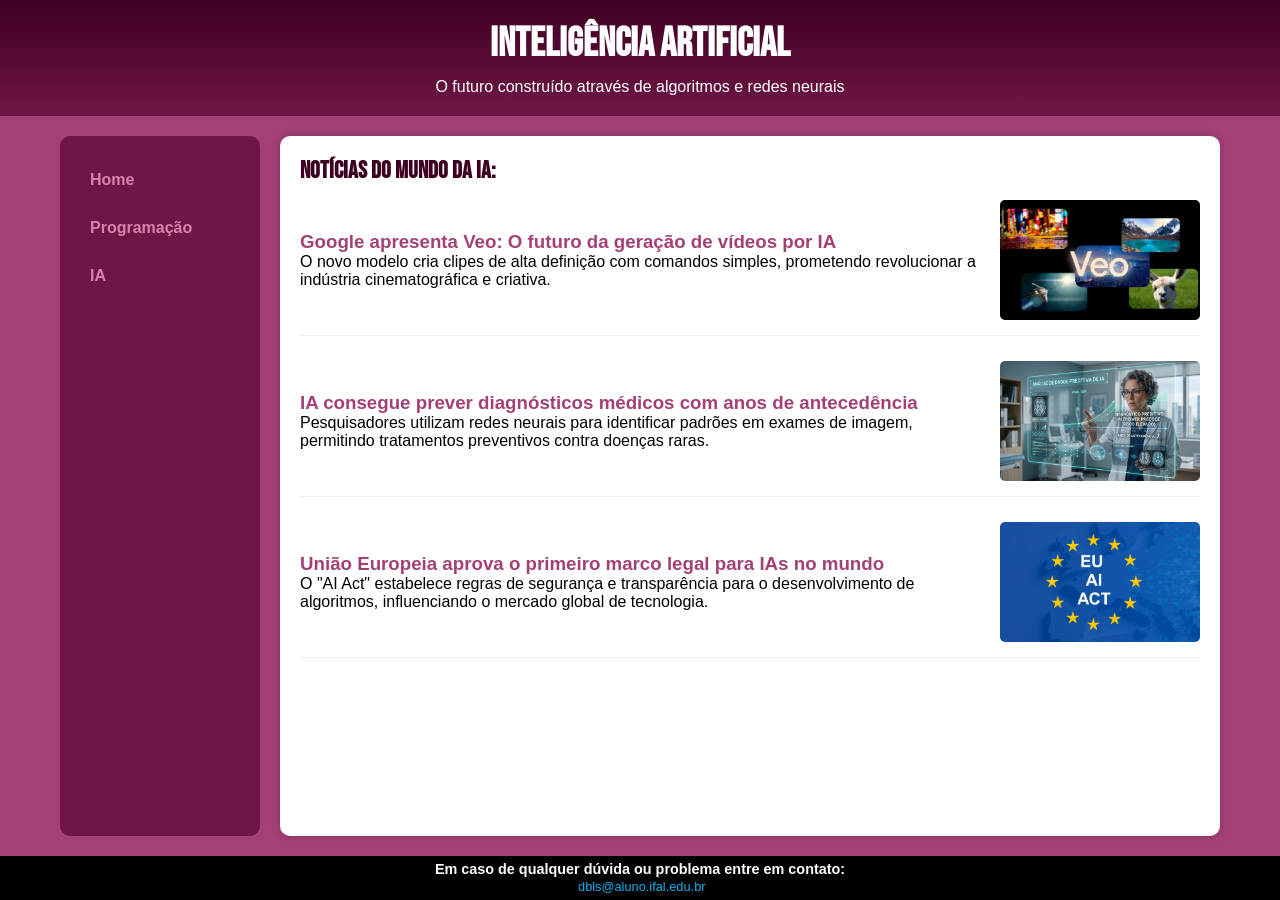
==== ia/ia.html @ 6ab40ae8 "Finalizando a primeira parte do site" ====
<!DOCTYPE html>
<html lang="pt-br">
<head>
  <meta charset="UTF-8" />
  <meta name="viewport" content="width=device-width, initial-scale=1.0" />
  <title>Meu Site</title>
  <link rel="shortcut icon" href="../imagens-gerais/favicon.ico" type="image/x-icon">
  <link rel="stylesheet" href="../style.css" />
  <link href="https://fonts.googleapis.com/css2?family=Bebas+Neue&display=swap" rel="stylesheet" />
</head>
<body class="ia">
  <header>
    <h1>INTELIGÊNCIA ARTIFICIAL</h1>
    <p>O futuro construído através de algoritmos e redes neurais</p>
  </header>

  <div class="container-conteudo">
    <nav class="ia">
      <a href="../index.html">Home</a>
      <a href="../programacao/programacao.html">Programação</a>
      <a href="ia.html">IA</a>
    </nav>
    <main>
      <h2>NOTÍCIAS DO MUNDO DA IA:</h2>
      <article class="materia">
        <div>
            <a href="veo/veo.html"><h3>Google apresenta Veo: O futuro da geração de vídeos por IA</h3></a>
            <p>O novo modelo cria clipes de alta definição com comandos simples, prometendo revolucionar a indústria cinematográfica e criativa.</p>
        </div>
        <img src="veo/imagens/Veo.jpg" alt="Veo">
      </article>
            <article class="materia">
        <div>
            <a href="diagnosticos/diagnosticos.html"><h3>IA consegue prever diagnósticos médicos com anos de antecedência</h3></a>
            <p>Pesquisadores utilizam redes neurais para identificar padrões em exames de imagem, permitindo tratamentos preventivos contra doenças raras.</p>
        </div>
        <img src="diagnosticos/imagens/diagnostico.png">
      </article>
            <article class="materia">
        <div>
            <a href="ai_act/ai_act.html"><h3>União Europeia aprova o primeiro marco legal para IAs no mundo</h3></a>
            <p>O "AI Act" estabelece regras de segurança e transparência para o desenvolvimento de algoritmos, influenciando o mercado global de tecnologia.</p>
        </div>
        <img src="ai_act/imagens/ai-act.webp" alt="EU Ai Act">
      </article>
  </div>
</main>

  <footer>
    <h1>Em caso de qualquer dúvida ou problema entre em contato:</h1>
    <a><img src="imagens/email_logo.png" width="10px" alt="" style="border-radius: 50%;"> dbls@aluno.ifal.edu.br</a>
  </footer>
</body>
</html>
---- style.css ----
@charset "UTF-8";

@import url('https://fonts.googleapis.com/css2?family=Bebas+Neue&display=swap');

:root {
    /* Paletas de Cores */
    --cor-home-0: #0FB2F2;
    --cor-home-1: #3297BF;
    --cor-home-2: #41778C;
    --cor-home-3: #3B5159;
    --cor-home-4: #2C3133;

    --cor-programacao-0: #F2AB27;
    --cor-programacao-1: #F28C0F;
    --cor-programacao-2: #F25D07;
    --cor-programacao-3: #BF1506;
    --cor-programacao-4: #590202;

    --cor-ia-0: #701646;
    --cor-ia-1: #A34176;
    --cor-ia-2: #3D0021;
    --cor-ia-3: #D681AE;
    --cor-ia-4: #FFCCE7;

    --fonte-padrao: Arial, Helvetica, sans-serif;
    --fonte-destaque: 'Bebas Neue', sans-serif;
}

* {
    margin: 0;
    padding: 0;
    box-sizing: border-box;
}

/* 1. ESTRUTURA PARA FOOTER NO FINAL */
body {
    display: flex;
    flex-direction: column;
    min-height: 100vh; /* Ocupa no mínimo a altura da tela */
    font-family: var(--fonte-padrao);
}

body.home { background-color: var(--cor-home-0); }
body.programacao { background-color: var(--cor-programacao-0); }
body.ia { background-color: var(--cor-ia-1); }

/* HEADER */
header {
    background-image: linear-gradient(to bottom, var(--cor-home-1), var(--cor-home-4));
    color: white;
    text-align: center;
    padding: 20px;
}

body.programacao header { background-image: linear-gradient(to bottom, var(--cor-programacao-1), var(--cor-programacao-4)); }
body.ia header { background-image: linear-gradient(to bottom, var(--cor-ia-2), var(--cor-ia-0)); }

header h1 {
    font-family: var(--fonte-destaque);
    font-size: 2.5em;
    margin-bottom: 10px;
}

/* 2. LAYOUT LATERAL (MENU + CONTEÚDO) */
.container-conteudo {
    display: flex;
    flex: 1; /* Faz esta parte crescer e empurrar o footer */
    max-width: 1200px;
    width: 100%;
    margin: 20px auto;
    gap: 20px;
    padding: 0 20px;
}

/* MENU VERTICAL */
nav {
    background-color: var(--cor-home-4);
    padding: 20px;
    border-radius: 10px;
    width: 200px;
    display: flex;
    flex-direction: column;
    justify-content: flex-start;
}

nav a {
    color: var(--cor-home-0);
    font-weight: bold;
    text-decoration: none;
    margin: 5px 0;
    padding: 10px;
    border-radius: 5px;
    transition: 0.3s;
}

nav a:hover {
    background-color: var(--cor-home-2);
    color: white;
}

/* Cores específicas do Menu */
nav.programacao { background-color: var(--cor-programacao-4); }
nav.programacao > a { color: var(--cor-programacao-1); }

nav.ia { background-color: var(--cor-ia-0); }
nav.ia > a { color: var(--cor-ia-3); }

/* CONTEÚDO PRINCIPAL */
main {
    flex: 1;
    padding: 20px;
    background-color: white;
    border-radius: 10px;
    box-shadow: 0 0 10px #00000033;
}

main h2 {
    font-family: var(--fonte-destaque);
    color: var(--cor-home-3);
    margin-bottom: 15px;
}

/* CORES DINÂMICAS PARA IA E PROGRAMAÇÃO */
body.programacao main h2 { color: var(--cor-programacao-2); }
body.programacao main h3 { color: var(--cor-programacao-3); }
.programacao a h3:hover { color: var(--cor-programacao-1); }

body.ia main h2 { color: var(--cor-ia-2); }
body.ia main h3 { color: var(--cor-ia-1); } /* Cor do título na IA */
.ia a h3:hover { color: var(--cor-ia-3); }

/* ESTILO DAS MATÉRIAS (LISTAGEM) */
.materia {
    display: flex;
    gap: 20px;
    align-items: center;
    margin-bottom: 25px;
    border-bottom: 1px solid #eee;
    padding-bottom: 15px;
}

.materia a { text-decoration: none; }
.materia img {
    height: 120px;
    width: 200px;
    object-fit: cover;
    border-radius: 5px;
}

.materia div { flex: 1; }

/* FOOTER */
footer {
    background-color: #000;
    color: white;
    text-align: center;
    padding: 5px;
}

footer > h1{
    font-size: 0.9em;
    color: white;
}

footer a {
    color: var(--cor-home-0);
    text-decoration: none;
    margin-top: 5px;
    font-size: 0.8em;
}

footer a:hover{
    color: white;
    text-decoration: underline;
    transition-duration: 0.5s;
}

.materia-texto {
    line-height: 1.6;
    color: #333;
}

.materia-texto p {
    margin-bottom: 15px;
    text-align: justify;
}

.materia-texto h3 {
    margin-top: 30px;
    margin-bottom: 10px;
}

/* Linha fina abaixo do título */
.linhafina {
    font-size: 1.1em;
    color: #555;
    margin-bottom: 20px !important;
    font-style: italic;
}

/* Container da imagem principal */
.container-grande {
    width: 100%;
    text-align: center;
    margin-bottom: 5px;
}

/* Imagem principal */
.grande {
    max-width: 100%;
    height: auto;
    border-radius: 10px;
    box-shadow: 0 4px 8px rgba(0,0,0,0.1);
}

/* Imagens no meio do texto */
.materia-texto img {
    max-width: 100%;
    height: auto;
    display: block;
    margin: 20px auto 5px auto; /* Centraliza a imagem e dá espaço */
    border-radius: 8px;
}

/* Rodapé / Legenda das imagens */
.rodape {
    font-size: 0.85em !important;
    color: #666 !important;
    text-align: center !important;
    margin-bottom: 25px !important;
    font-style: italic;
}

.rodape a {
    color: var(--cor-home-1);
    text-decoration: none;
    font-weight: bold;
}

.rodape a:hover {
    text-decoration: underline;
}

/* RESPONSIVIDADE */
@media (max-width: 768px) {
    .container-conteudo {
        flex-direction: column; /* Menu volta para cima em celulares */
    }
    nav {
        width: 100%;
        flex-direction: row;
        justify-content: center;
        flex-wrap: wrap;
    }
    .materia {
        flex-direction: column;
        text-align: center;
    }
}
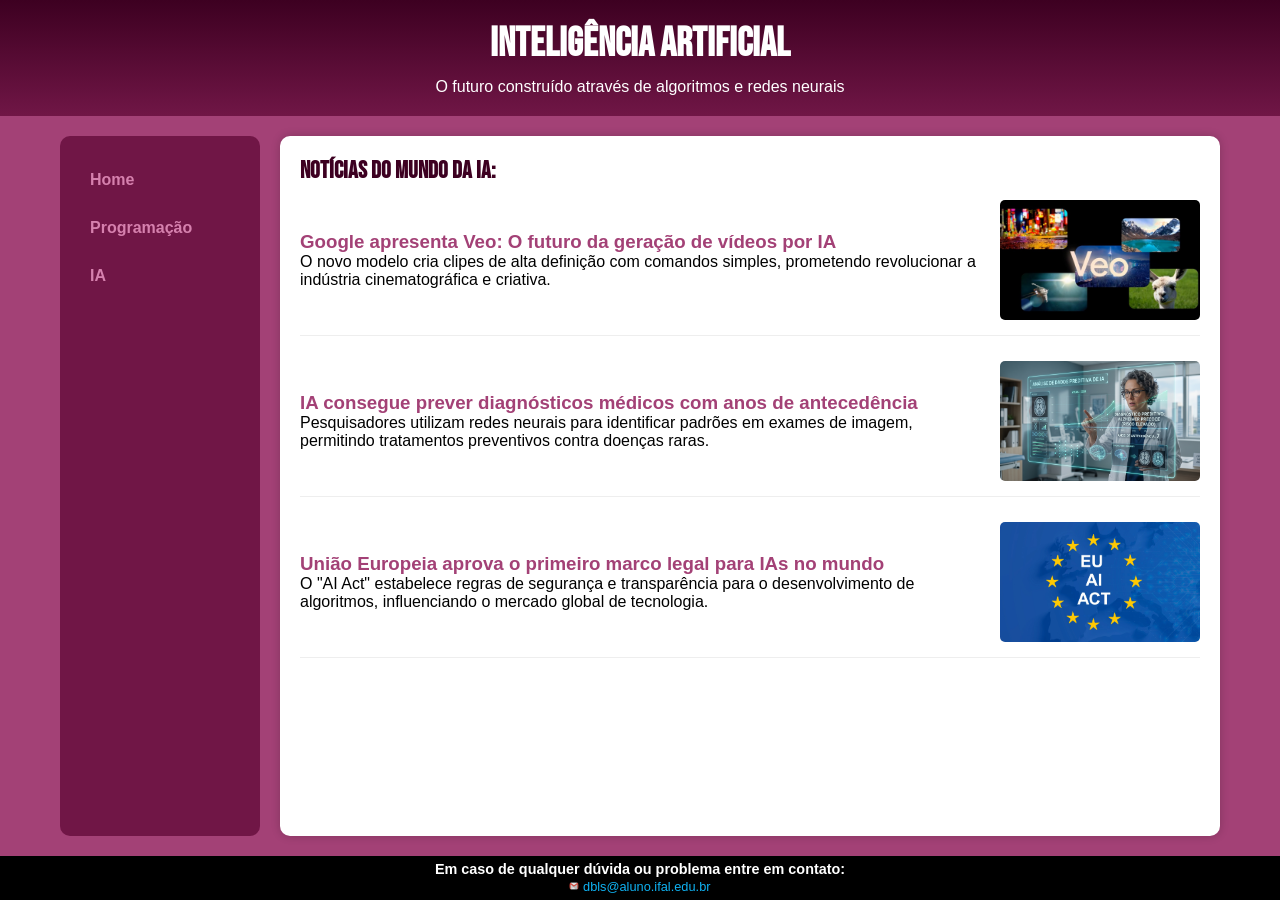
==== commit ecd6f674: "Consertando erros no footer" ====
--- a/ia/ia.html
+++ b/ia/ia.html
@@ -49,7 +49,7 @@
 
   <footer>
     <h1>Em caso de qualquer dúvida ou problema entre em contato:</h1>
-    <a><img src="imagens/email_logo.png" width="10px" alt="" style="border-radius: 50%;"> dbls@aluno.ifal.edu.br</a>
+    <a><img src="../../imagens-gerais/email_logo.png" width="10" alt="" style="border-radius: 50%;"> dbls@aluno.ifal.edu.br</a>
   </footer>
 </body>
 </html>
